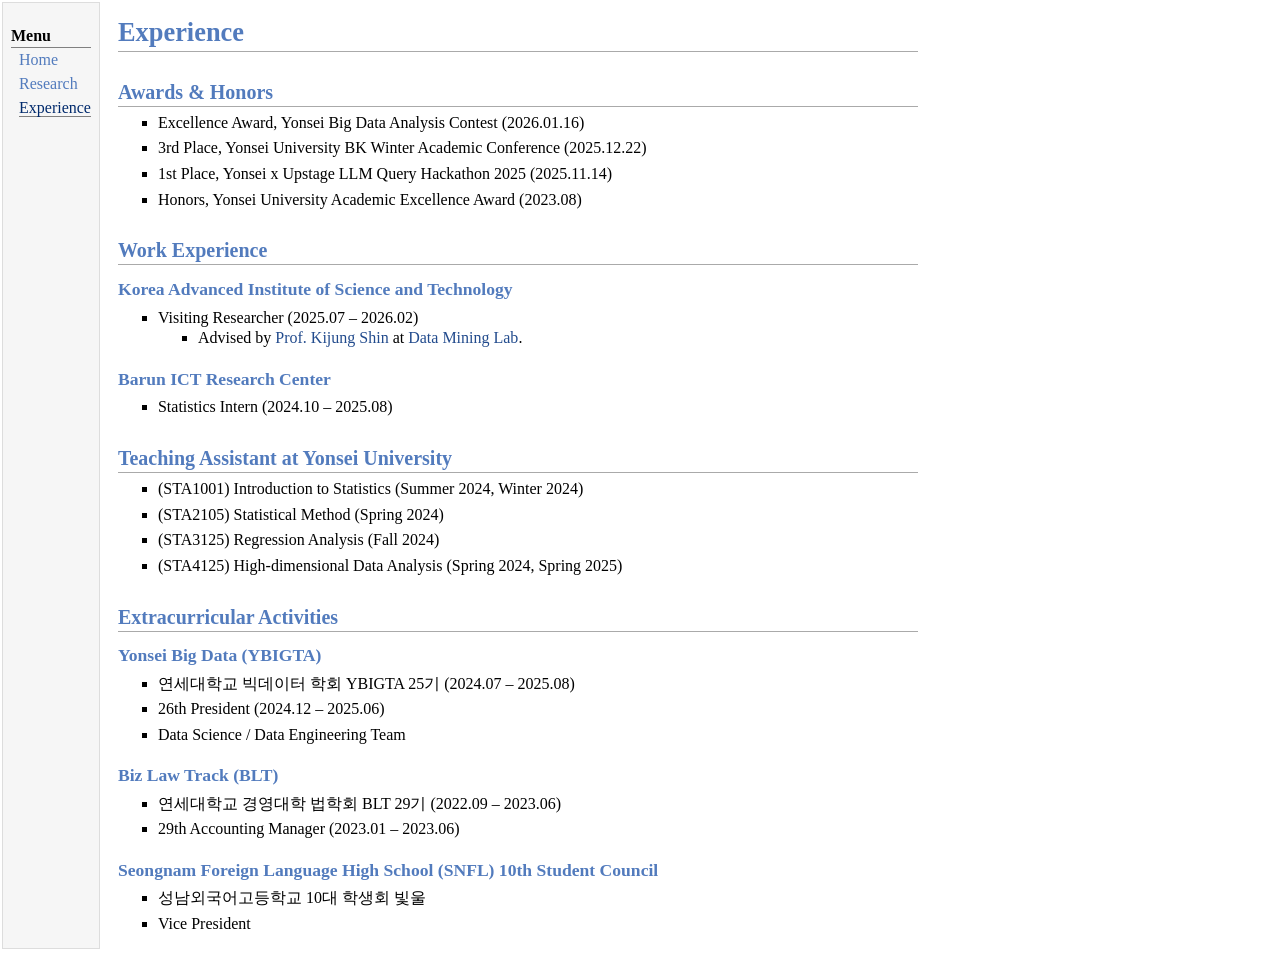
==== experience.html @ 0af6994c "added experience and some more" ====
<!DOCTYPE html PUBLIC "-//W3C//DTD XHTML 1.1//EN"
  "http://www.w3.org/TR/xhtml11/DTD/xhtml11.dtd">
<html xmlns="http://www.w3.org/1999/xhtml" xml:lang="en">
<head>
<meta name="generator" content="jemdoc, see http://jemdoc.jaboc.net/" />
<meta http-equiv="Content-Type" content="text/html;charset=utf-8" />
<link rel="stylesheet" href="jemdoc.css" type="text/css" />
<title></title>
</head>
<body>
<table summary="Table for page layout." id="tlayout">
<tr valign="top">
<td id="layout-menu">
<div class="menu-category">Menu</div>
<div class="menu-item"><a href="index.html">Home</a></div>
<div class="menu-item"><a href="research.html">Research</a></div>
<div class="menu-item"><a href="experience.html" class="current">Experience</a></div>
</td>
<td id="layout-content">
<h1>Experience</h1>
<h2>Awards &amp; Honors</h2>
<ul>
<li><p>Excellence Award, Yonsei Big Data Analysis Contest (2026.01.16)
</p>
</li>
<li><p>3rd Place, Yonsei University BK Winter Academic Conference (2025.12.22)
</p>
</li>
<li><p>1st Place, Yonsei x Upstage LLM Query Hackathon 2025 (2025.11.14)
</p>
</li>
<li><p>Honors, Yonsei University Academic Excellence Award (2023.08)
</p>
</li>
</ul>
<h2>Work Experience</h2>
<h3>Korea Advanced Institute of Science and Technology</h3>
<ul>
<li><p>Visiting Researcher (2025.07 &ndash; 2026.02)
</p>
<ul>
<li><p>Advised by <a href="https://kijungs.github.io/" target=&ldquo;blank&rdquo;>Prof. Kijung Shin</a> at <a href="https://sites.google.com/view/kaistdata" target=&ldquo;blank&rdquo;>Data Mining Lab</a>.
</p>
</li>
</ul>

</li>
</ul>
<h3>Barun ICT Research Center</h3>
<ul>
<li><p>Statistics Intern (2024.10 &ndash; 2025.08)
</p>
</li>
</ul>
<h2>Teaching Assistant at Yonsei University</h2>
<ul>
<li><p>(STA1001) Introduction to Statistics (Summer 2024, Winter 2024)
</p>
</li>
<li><p>(STA2105) Statistical Method (Spring 2024)
</p>
</li>
<li><p>(STA3125) Regression Analysis (Fall 2024)
</p>
</li>
<li><p>(STA4125) High-dimensional Data Analysis (Spring 2024, Spring 2025)
</p>
</li>
</ul>
<h2>Extracurricular Activities</h2>
<h3>Yonsei Big Data (YBIGTA)</h3>
<ul>
<li><p>연세대학교 빅데이터 학회 YBIGTA 25기 (2024.07 &ndash; 2025.08)
</p>
</li>
<li><p>26th President (2024.12 &ndash; 2025.06)
</p>
</li>
<li><p>Data Science / Data Engineering Team
</p>
</li>
</ul>
<h3>Biz Law Track (BLT)</h3>
<ul>
<li><p>연세대학교 경영대학 법학회 BLT 29기 (2022.09 &ndash; 2023.06)
</p>
</li>
<li><p>29th Accounting Manager (2023.01 &ndash; 2023.06)
</p>
</li>
</ul>
<h3>Seongnam Foreign Language High School (SNFL) 10th Student Council</h3>
<ul>
<li><p>성남외국어고등학교 10대 학생회 빛울
</p>
</li>
<li><p>Vice President
</p>
</li>
</ul>
</td>
</tr>
</table>
</body>
</html>
---- jemdoc.css ----
/* Default css file for jemdoc. */

table#tlayout {
	border: none;
	border-collapse: separate;
	background: white;
}

body {
	background: white;
	font-family: Georgia, serif;
	padding-bottom: 8px;
	margin: 0;
}

#layout-menu {
	background: #f6f6f6;
	border: 1px solid #dddddd;
	padding-top: 0.5em;
	padding-left: 8px;
	padding-right: 8px;
	font-size: 1.0em;
	width: auto;
	white-space: nowrap;
	text-align: left;
	vertical-align: top;
}

#layout-menu td {
	background: #f4f4f4;
	vertical-align: top;
}

#layout-content {
	padding-top: 0.0em;
	padding-left: 1.0em;
	padding-right: 1.0em;
	border: none;
	background: white;
	text-align: left;
	vertical-align: top;
	min-width: 800px;
	width: 800px;
}

#layout-menu a {
	line-height: 1.5em;
	margin-left: 0.5em;
}

tt {
	background: #ffffdd;
}

pre, tt {
	font-size: 90%;
	font-family: monaco, monospace;
}

a, a > tt {
	color: #224b8d;
	text-decoration: none;
}

a:hover {
	border-bottom: 1px gray dotted;
}

#layout-menu a.current:link, #layout-menu a.current:visited {
	color: #022b6d;
	border-bottom: 1px gray solid;
}
#layout-menu a:link, #layout-menu a:visited, #layout-menu a:hover {
	color: #527bbd;
	text-decoration: none;
}
#layout-menu a:hover {
	text-decoration: none;
}

div.menu-category {
	border-bottom: 1px solid gray;
	margin-top: 0.8em;
	padding-top: 0.2em;
	padding-bottom: 0.1em;
	font-weight: bold;
}

div.menu-item {
	padding-left: 16px;
	text-indent: -16px;
}

div#toptitle {
	padding-bottom: 0.2em;
	margin-bottom: 1.5em;
	border-bottom: 3px double gray;
}

/* Reduce space if we begin the page with a title. */
div#toptitle + h2, div#toptitle + h3 {
	margin-top: -0.7em;
}

div#subtitle {
	margin-top: 0.0em;
	margin-bottom: 0.0em;
	padding-top: 0em;
	padding-bottom: 0.1em;
}

em {
	font-style: italic;
}

strong {
	font-weight: bold;
}


h1, h2, h3 {
	color: #527bbd;
	margin-top: 0.7em;
	margin-bottom: 0.3em;
	padding-bottom: 0.2em;
	line-height: 1.0;
	padding-top: 0.5em;
	border-bottom: 1px solid #aaaaaa;
}

h1 {
	font-size: 165%;
}

h2 {
	padding-top: 0.8em;
	font-size: 125%;
}

h2 + h3 {
	padding-top: 0.2em;
}

h3 {
	font-size: 110%;
	border-bottom: none;
}

p {
	margin-top: 0.0em;
	margin-bottom: 0.8em;
	padding: 0;
	line-height: 1.3;
}

pre {
	padding: 0;
	margin: 0;
}

div#footer {
	font-size: small;
	border-top: 1px solid #c0c0c0;
	padding-top: 0.1em;
	margin-top: 4.0em;
	color: #c0c0c0;
}

div#footer a {
	color: #80a0b0;
}

div#footer-text {
	float: left;
	padding-bottom: 8px;
}

ul, ol, dl {
	margin-top: 0.2em;
	padding-top: 0;
	margin-bottom: 0.8em;
}

dt {
	margin-top: 0.5em;
	margin-bottom: 0;
}

dl {
	margin-left: 20px;
}

dd {
	color: #222222;
}

dd > *:first-child {
	margin-top: 0;
}

ul {
	list-style-position: outside;
	list-style-type: square;
}

p + ul, p + ol {
	margin-top: -0.5em;
}

li ul, li ol {
	margin-top: -0.3em;
}

ol {
	list-style-position: outside;
	list-style-type: decimal;
}

li p, dd p {
	margin-bottom: 0.3em;
}


ol ol {
	list-style-type: lower-alpha;
}

ol ol ol {
	list-style-type: lower-roman;
}

p + div.codeblock {
	margin-top: -0.6em;
}

div.codeblock, div.infoblock {
	margin-right: 0%;
	margin-top: 1.2em;
	margin-bottom: 1.3em;
}

div.blocktitle {
	font-weight: bold;
	color: #cd7b62;
	margin-top: 1.2em;
	margin-bottom: 0.1em;
}

div.blockcontent {
	border: 1px solid silver;
	padding: 0.3em 0.5em;
}

div.infoblock > div.blockcontent {
	background: #ffffee;
}

div.blockcontent p + ul, div.blockcontent p + ol {
	margin-top: 0.4em;
}

div.infoblock p {
	margin-bottom: 0em;
}

div.infoblock li p, div.infoblock dd p {
	margin-bottom: 0.5em;
}

div.infoblock p + p {
	margin-top: 0.8em;
}

div.codeblock > div.blockcontent {
	background: #f6f6f6;
}

span.pycommand {
	color: #000070;
}

span.statement {
	color: #008800;
}
span.builtin {
	color: #000088;
}
span.special {
	color: #990000;
}
span.operator {
	color: #880000;
}
span.error {
	color: #aa0000;
}
span.comment, span.comment > *, span.string, span.string > * {
	color: #606060;
}

@media print {
	#layout-menu {
		display: none;
	}

}

#fwtitle {
	margin: 2px;
}

#fwtitle #toptitle {
	padding-left: 0.5em;
	margin-bottom: 0.5em;
}

#layout-content h1:first-child, #layout-content h2:first-child, #layout-content h3:first-child {
	margin-top: 0.15em;
}

div#toptitle h1, #layout-content div#toptitle h1 {
	margin-bottom: 0.0em;
	padding-bottom: 0.1em;
	padding-top: 0;
	margin-top: 0.5em;
	border-bottom: none;
}

img.eq {
	padding: 0;
	padding-left: 0.1em;
	padding-right: 0.1em;
	margin: 0;
}

img.eqwl {
	padding-left: 2em;
	padding-top: 0.6em;
	padding-bottom: 0.2em;
	margin: 0;
}

table {
	border: 2px solid black;
	border-collapse: collapse;
}

td {
	padding: 2px;
	padding-left: 0.5em;
	padding-right: 0.5em;
	text-align: center;
	border: 1px solid gray;
}

table + table {
	margin-top: 1em;
}

tr.heading {
	font-weight: bold;
	border-bottom: 2px solid black;
}

.profile-header {
	display: flex;
	align-items: flex-start;
	gap: 2.1em;
	width: 100%;
	max-width: 720px;
	margin-top: 0.4em;
	margin-bottom: 1.0em;
}

.profile-photo {
	width: 150px;
	flex: 0 0 150px;
}

.profile-photo img {
	width: 150px;
	height: auto;
	border-radius: 8px;
	display: block;
}

.profile-meta {
	padding-top: 0.12em;
}

.profile-meta h2 {
	margin-top: 0;
	margin-bottom: 0.18em;
	padding-top: 0;
	padding-bottom: 0.08em;
	border-bottom: none;
}

.profile-meta ul {
	margin-top: 0.35em;
	margin-bottom: 0;
	padding-left: 1.0em;
}

.profile-meta p {
	margin-bottom: 0.28em;
}

img {
	border: none;
}

table.imgtable, table.imgtable td {
	border: none;
	text-align: left;
}
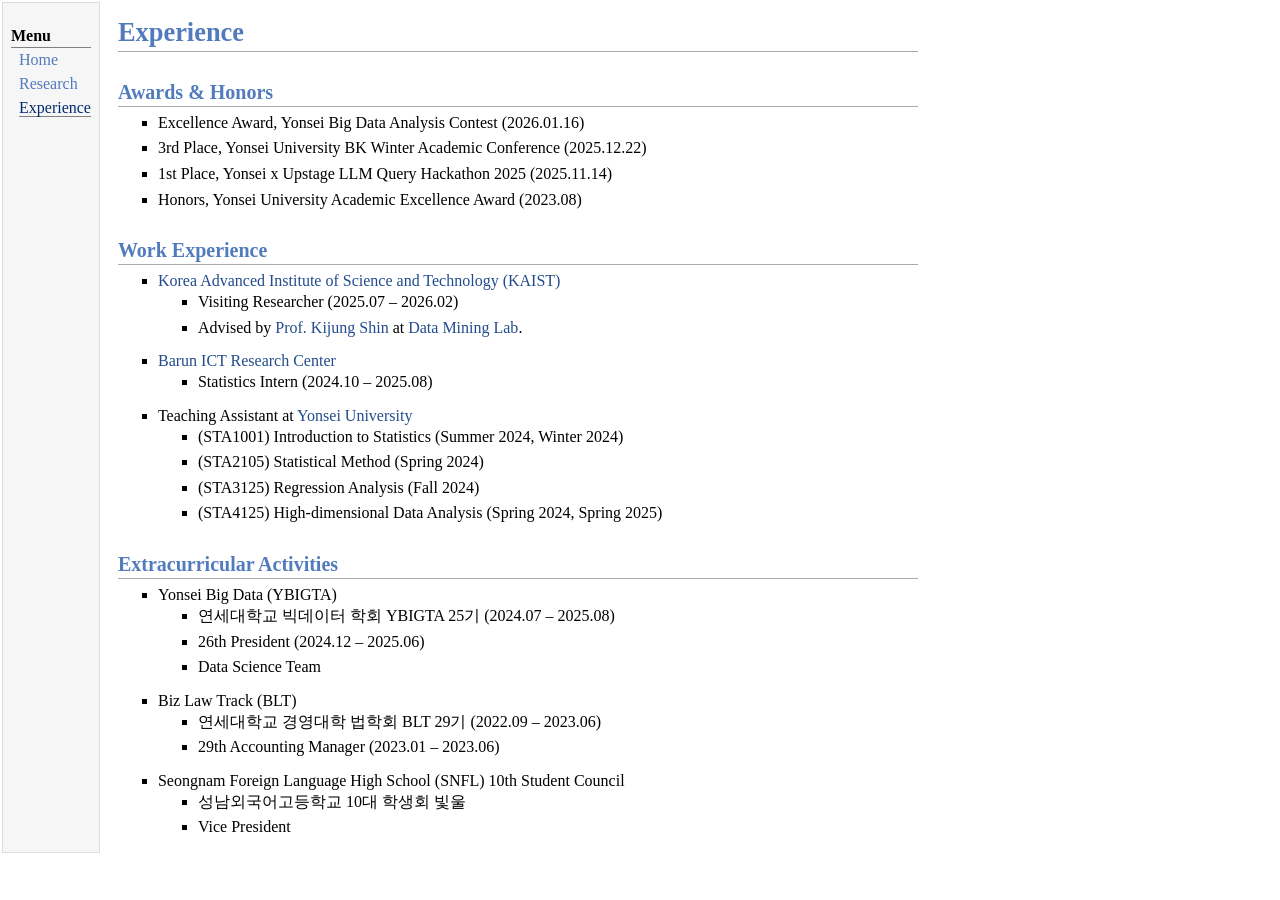
==== commit 26ea51cc: "add some fixes" ====
--- a/experience.html
+++ b/experience.html
@@ -34,11 +34,13 @@
 </li>
 </ul>
 <h2>Work Experience</h2>
-<h3>Korea Advanced Institute of Science and Technology</h3>
+<ul>
+<li><p><a href="https://www.kaist.ac.kr/en/" target=&ldquo;blank&rdquo;>Korea Advanced Institute of Science and Technology (KAIST)</a>
+</p>
 <ul>
 <li><p>Visiting Researcher (2025.07 &ndash; 2026.02)
 </p>
-<ul>
+</li>
 <li><p>Advised by <a href="https://kijungs.github.io/" target=&ldquo;blank&rdquo;>Prof. Kijung Shin</a> at <a href="https://sites.google.com/view/kaistdata" target=&ldquo;blank&rdquo;>Data Mining Lab</a>.
 </p>
 </li>
@@ -46,13 +48,20 @@
 
 </li>
 </ul>
-<h3>Barun ICT Research Center</h3>
+<ul>
+<li><p><a href="https://www.barunict.org/" target=&ldquo;blank&rdquo;>Barun ICT Research Center</a>
+</p>
 <ul>
 <li><p>Statistics Intern (2024.10 &ndash; 2025.08)
 </p>
 </li>
 </ul>
-<h2>Teaching Assistant at Yonsei University</h2>
+
+</li>
+</ul>
+<ul>
+<li><p>Teaching Assistant at <a href="https://www.yonsei.ac.kr/sc/index.do" target=&ldquo;blank&rdquo;>Yonsei University</a>
+</p>
 <ul>
 <li><p>(STA1001) Introduction to Statistics (Summer 2024, Winter 2024)
 </p>
@@ -67,8 +76,13 @@
 </p>
 </li>
 </ul>
+
+</li>
+</ul>
 <h2>Extracurricular Activities</h2>
-<h3>Yonsei Big Data (YBIGTA)</h3>
+<ul>
+<li><p>Yonsei Big Data (YBIGTA)
+</p>
 <ul>
 <li><p>연세대학교 빅데이터 학회 YBIGTA 25기 (2024.07 &ndash; 2025.08)
 </p>
@@ -76,11 +90,16 @@
 <li><p>26th President (2024.12 &ndash; 2025.06)
 </p>
 </li>
-<li><p>Data Science / Data Engineering Team
+<li><p>Data Science Team
 </p>
 </li>
 </ul>
-<h3>Biz Law Track (BLT)</h3>
+
+</li>
+</ul>
+<ul>
+<li><p>Biz Law Track (BLT)
+</p>
 <ul>
 <li><p>연세대학교 경영대학 법학회 BLT 29기 (2022.09 &ndash; 2023.06)
 </p>
@@ -89,7 +108,12 @@
 </p>
 </li>
 </ul>
-<h3>Seongnam Foreign Language High School (SNFL) 10th Student Council</h3>
+
+</li>
+</ul>
+<ul>
+<li><p>Seongnam Foreign Language High School (SNFL) 10th Student Council
+</p>
 <ul>
 <li><p>성남외국어고등학교 10대 학생회 빛울
 </p>
@@ -98,6 +122,9 @@
 </p>
 </li>
 </ul>
+
+</li>
+</ul>
 </td>
 </tr>
 </table>
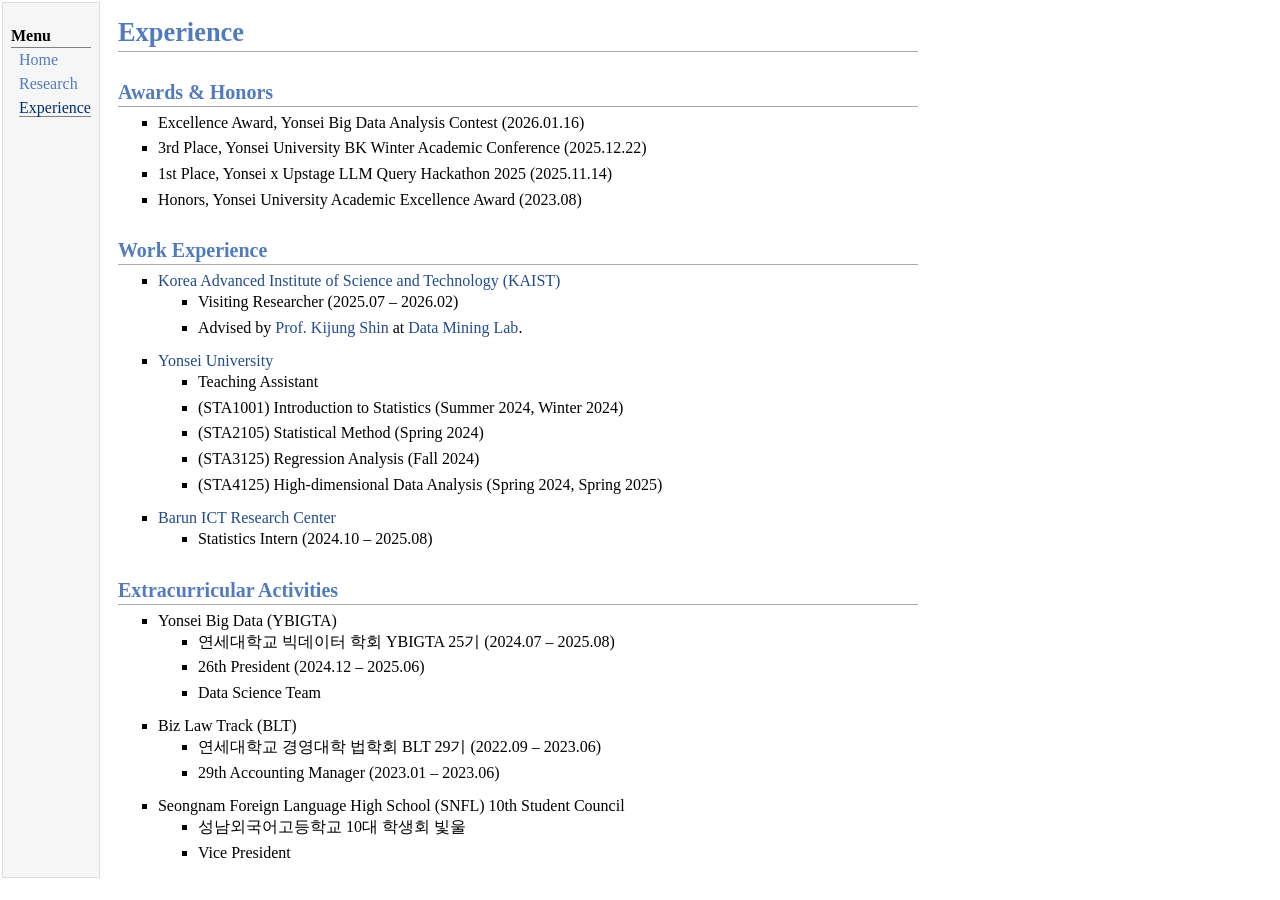
==== commit 50622ab1: "fix experience" ====
--- a/experience.html
+++ b/experience.html
@@ -49,20 +49,12 @@
 </li>
 </ul>
 <ul>
-<li><p><a href="https://www.barunict.org/" target=&ldquo;blank&rdquo;>Barun ICT Research Center</a>
+<li><p><a href="https://www.yonsei.ac.kr/sc/index.do" target=&ldquo;blank&rdquo;>Yonsei University</a>
 </p>
 <ul>
-<li><p>Statistics Intern (2024.10 &ndash; 2025.08)
+<li><p>Teaching Assistant
 </p>
 </li>
-</ul>
-
-</li>
-</ul>
-<ul>
-<li><p>Teaching Assistant at <a href="https://www.yonsei.ac.kr/sc/index.do" target=&ldquo;blank&rdquo;>Yonsei University</a>
-</p>
-<ul>
 <li><p>(STA1001) Introduction to Statistics (Summer 2024, Winter 2024)
 </p>
 </li>
@@ -73,6 +65,17 @@
 </p>
 </li>
 <li><p>(STA4125) High-dimensional Data Analysis (Spring 2024, Spring 2025)
+</p>
+</li>
+</ul>
+
+</li>
+</ul>
+<ul>
+<li><p><a href="https://www.barunict.org/" target=&ldquo;blank&rdquo;>Barun ICT Research Center</a>
+</p>
+<ul>
+<li><p>Statistics Intern (2024.10 &ndash; 2025.08)
 </p>
 </li>
 </ul>
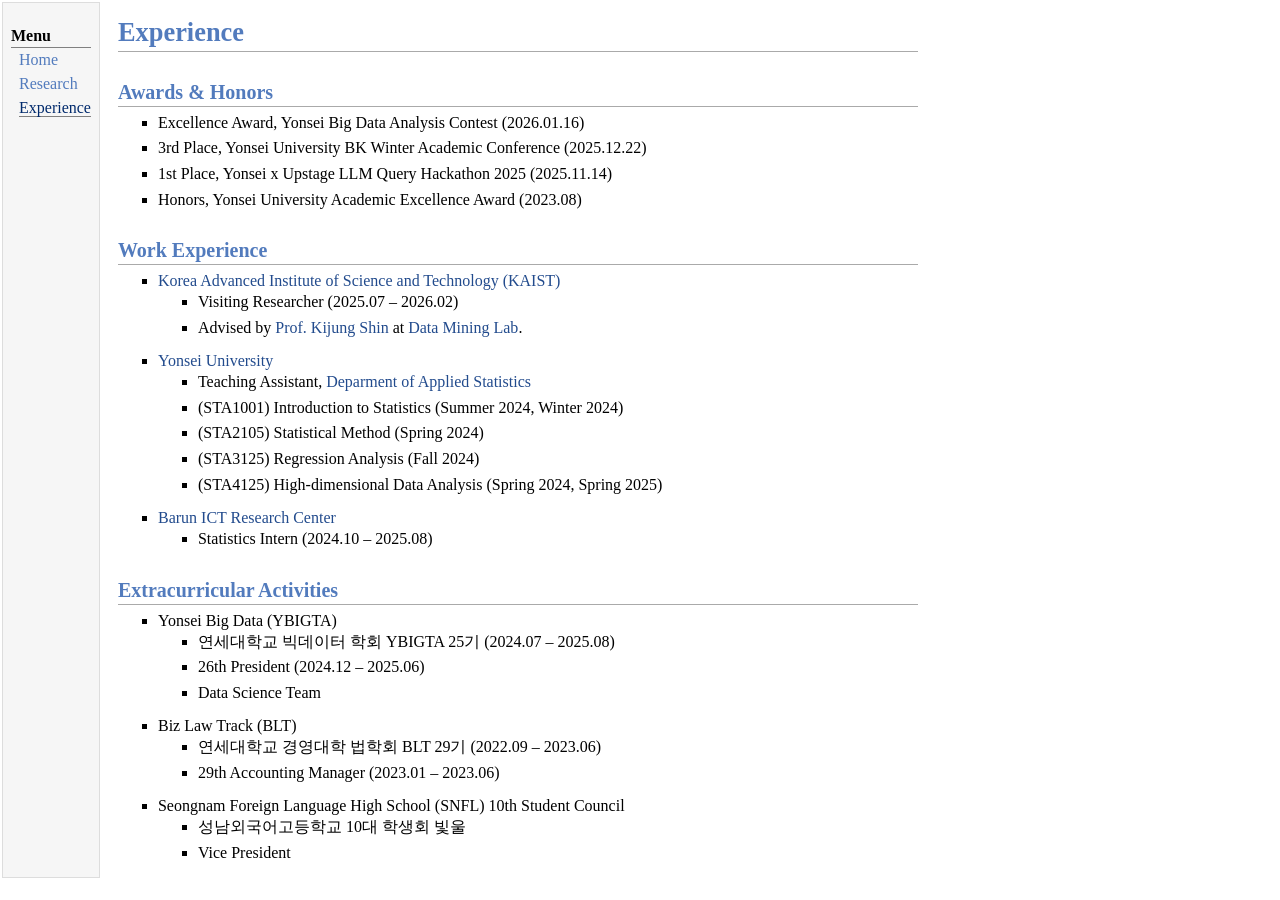
==== commit 03970be8: "fix details" ====
--- a/experience.html
+++ b/experience.html
@@ -52,7 +52,7 @@
 <li><p><a href="https://www.yonsei.ac.kr/sc/index.do" target=&ldquo;blank&rdquo;>Yonsei University</a>
 </p>
 <ul>
-<li><p>Teaching Assistant
+<li><p>Teaching Assistant, <a href="https://devcms.yonsei.ac.kr/stat_en/index.do" target=&ldquo;blank&rdquo;>Deparment of Applied Statistics</a>
 </p>
 </li>
 <li><p>(STA1001) Introduction to Statistics (Summer 2024, Winter 2024)
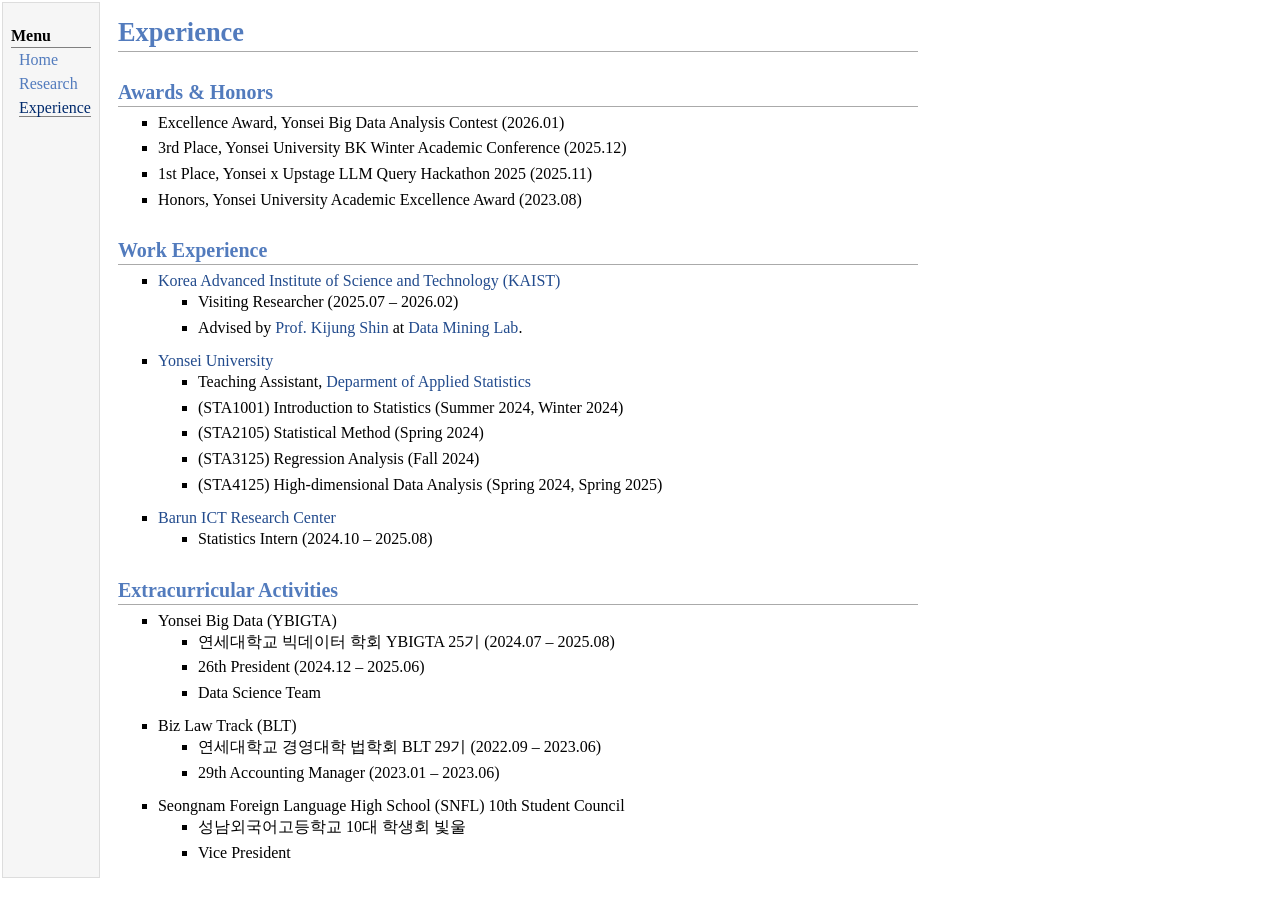
==== commit bf1daa76: "updates" ====
--- a/experience.html
+++ b/experience.html
@@ -20,13 +20,13 @@
 <h1>Experience</h1>
 <h2>Awards &amp; Honors</h2>
 <ul>
-<li><p>Excellence Award, Yonsei Big Data Analysis Contest (2026.01.16)
+<li><p>Excellence Award, Yonsei Big Data Analysis Contest (2026.01)
 </p>
 </li>
-<li><p>3rd Place, Yonsei University BK Winter Academic Conference (2025.12.22)
+<li><p>3rd Place, Yonsei University BK Winter Academic Conference (2025.12)
 </p>
 </li>
-<li><p>1st Place, Yonsei x Upstage LLM Query Hackathon 2025 (2025.11.14)
+<li><p>1st Place, Yonsei x Upstage LLM Query Hackathon 2025 (2025.11)
 </p>
 </li>
 <li><p>Honors, Yonsei University Academic Excellence Award (2023.08)
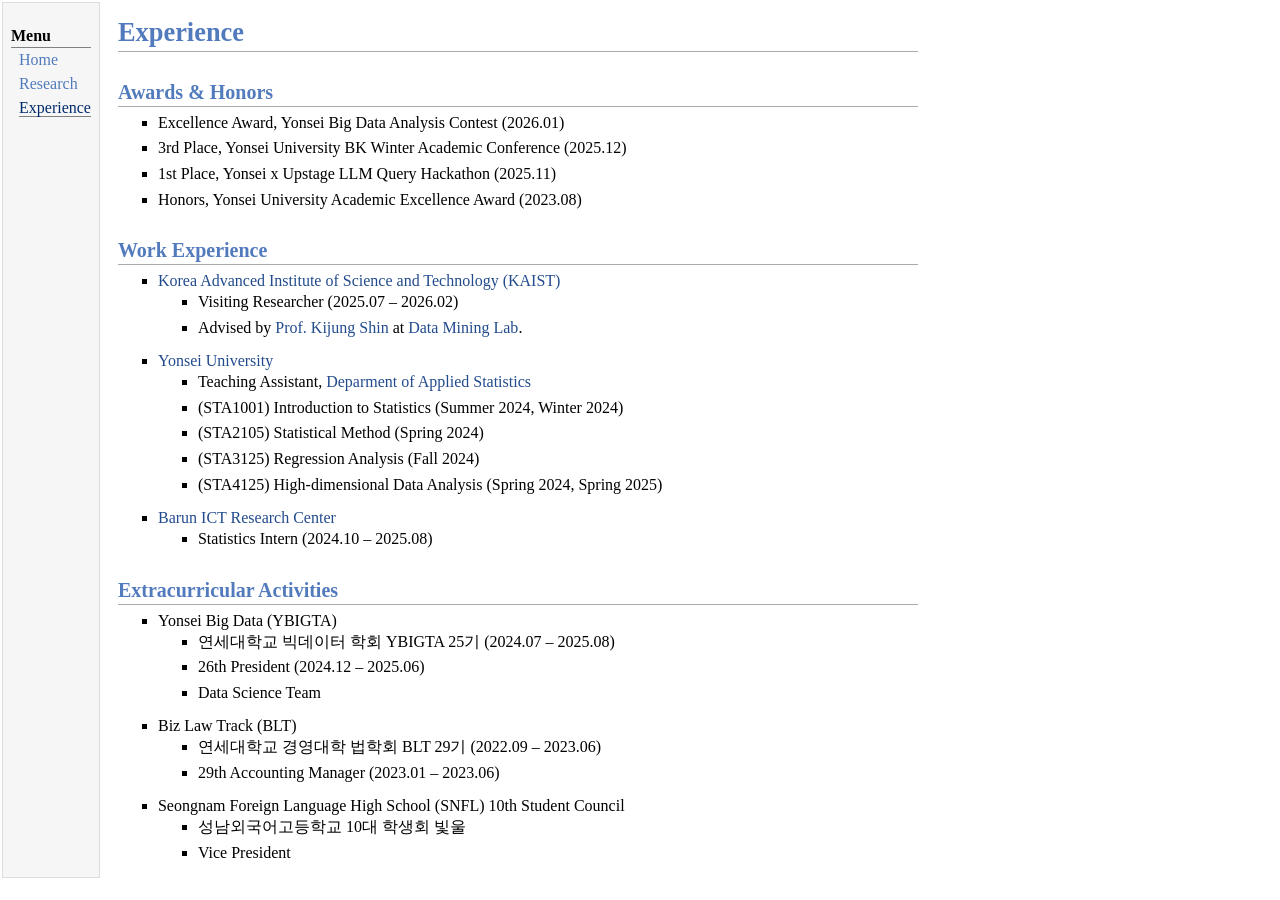
==== commit e9b1a8e2: "update experience" ====
--- a/experience.html
+++ b/experience.html
@@ -26,7 +26,7 @@
 <li><p>3rd Place, Yonsei University BK Winter Academic Conference (2025.12)
 </p>
 </li>
-<li><p>1st Place, Yonsei x Upstage LLM Query Hackathon 2025 (2025.11)
+<li><p>1st Place, Yonsei x Upstage LLM Query Hackathon (2025.11)
 </p>
 </li>
 <li><p>Honors, Yonsei University Academic Excellence Award (2023.08)
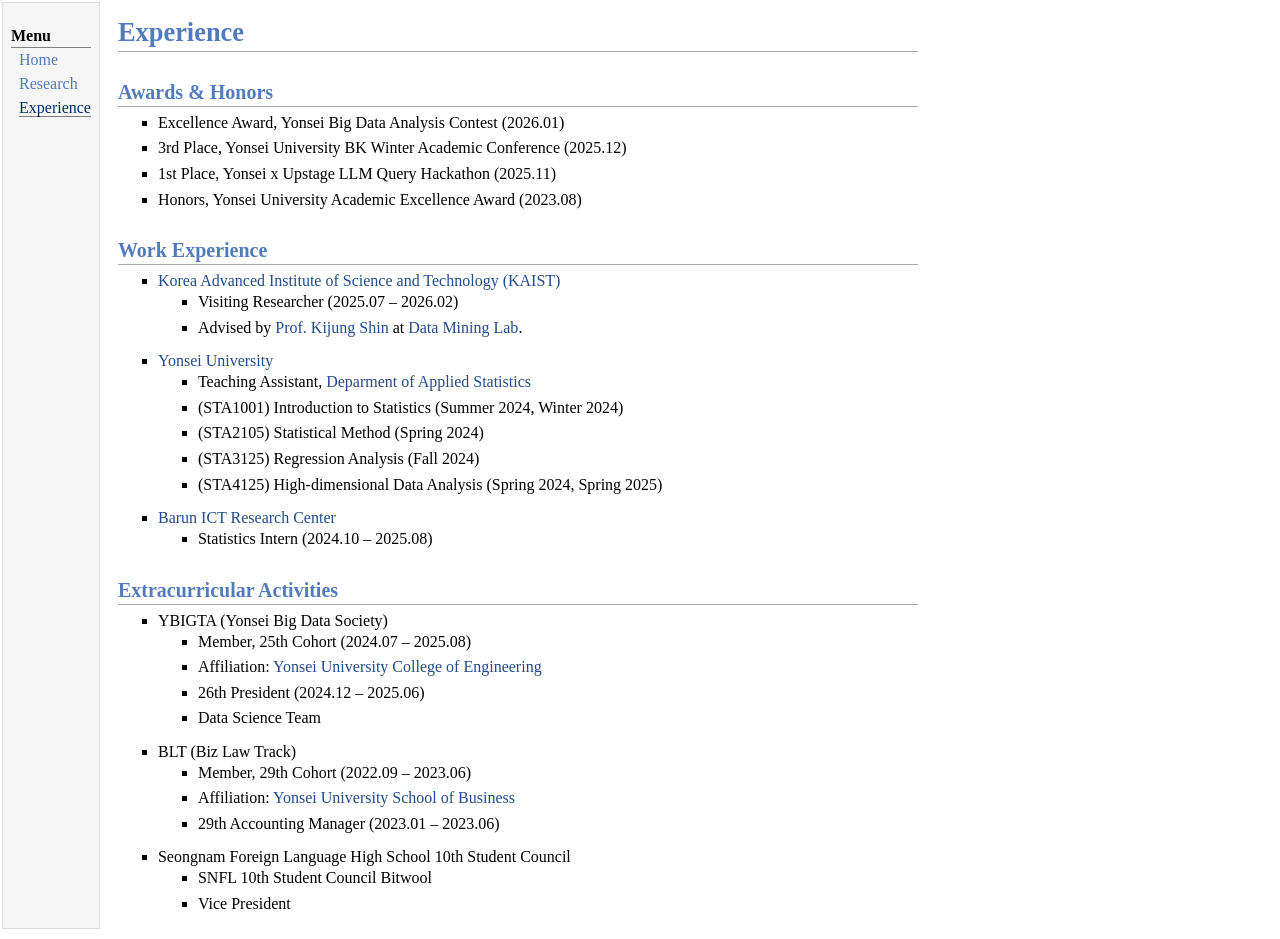
==== commit 4272e04b: "Update homepage contents" ====
--- a/experience.html
+++ b/experience.html
@@ -84,10 +84,13 @@
 </ul>
 <h2>Extracurricular Activities</h2>
 <ul>
-<li><p>Yonsei Big Data (YBIGTA)
+<li><p>YBIGTA (Yonsei Big Data Society)
 </p>
 <ul>
-<li><p>연세대학교 빅데이터 학회 YBIGTA 25기 (2024.07 &ndash; 2025.08)
+<li><p>Member, 25th Cohort (2024.07 &ndash; 2025.08)
+</p>
+</li>
+<li><p>Affiliation: <a href="https://devcms.yonsei.ac.kr/engineering_en/index.do" target=&ldquo;blank&rdquo;>Yonsei University College of Engineering</a>
 </p>
 </li>
 <li><p>26th President (2024.12 &ndash; 2025.06)
@@ -101,10 +104,13 @@
 </li>
 </ul>
 <ul>
-<li><p>Biz Law Track (BLT)
+<li><p>BLT (Biz Law Track)
 </p>
 <ul>
-<li><p>연세대학교 경영대학 법학회 BLT 29기 (2022.09 &ndash; 2023.06)
+<li><p>Member, 29th Cohort (2022.09 &ndash; 2023.06)
+</p>
+</li>
+<li><p>Affiliation: <a href="https://ysb.yonsei.ac.kr/default.asp?lang=e" target=&ldquo;blank&rdquo;>Yonsei University School of Business</a>
 </p>
 </li>
 <li><p>29th Accounting Manager (2023.01 &ndash; 2023.06)
@@ -115,10 +121,10 @@
 </li>
 </ul>
 <ul>
-<li><p>Seongnam Foreign Language High School (SNFL) 10th Student Council
+<li><p>Seongnam Foreign Language High School 10th Student Council
 </p>
 <ul>
-<li><p>성남외국어고등학교 10대 학생회 빛울
+<li><p>SNFL 10th Student Council Bitwool
 </p>
 </li>
 <li><p>Vice President
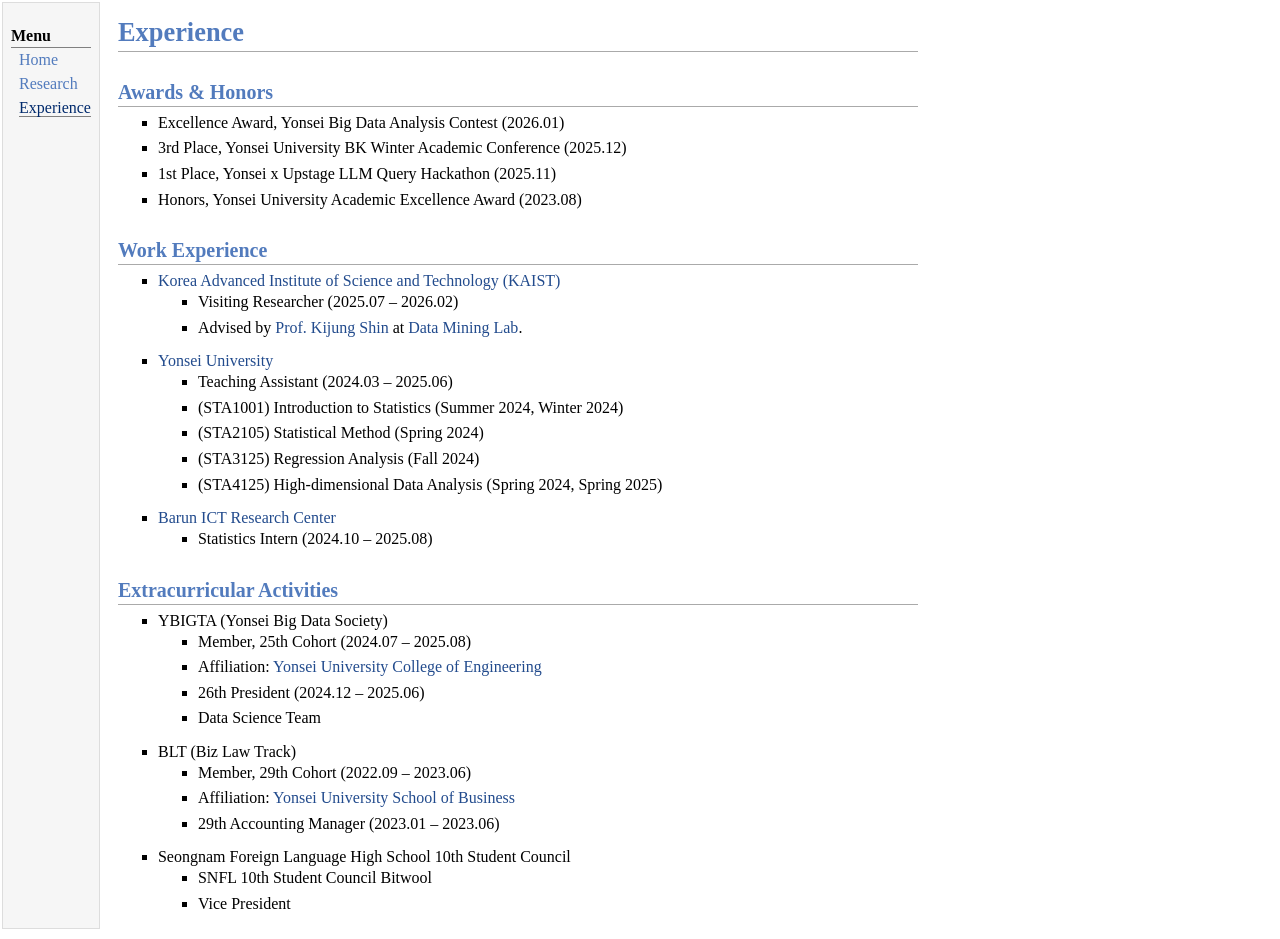
==== commit 8cea3b36: "minor change" ====
--- a/experience.html
+++ b/experience.html
@@ -52,7 +52,7 @@
 <li><p><a href="https://www.yonsei.ac.kr/sc/index.do" target=&ldquo;blank&rdquo;>Yonsei University</a>
 </p>
 <ul>
-<li><p>Teaching Assistant, <a href="https://devcms.yonsei.ac.kr/stat_en/index.do" target=&ldquo;blank&rdquo;>Deparment of Applied Statistics</a>
+<li><p>Teaching Assistant (2024.03 &ndash; 2025.06)
 </p>
 </li>
 <li><p>(STA1001) Introduction to Statistics (Summer 2024, Winter 2024)
